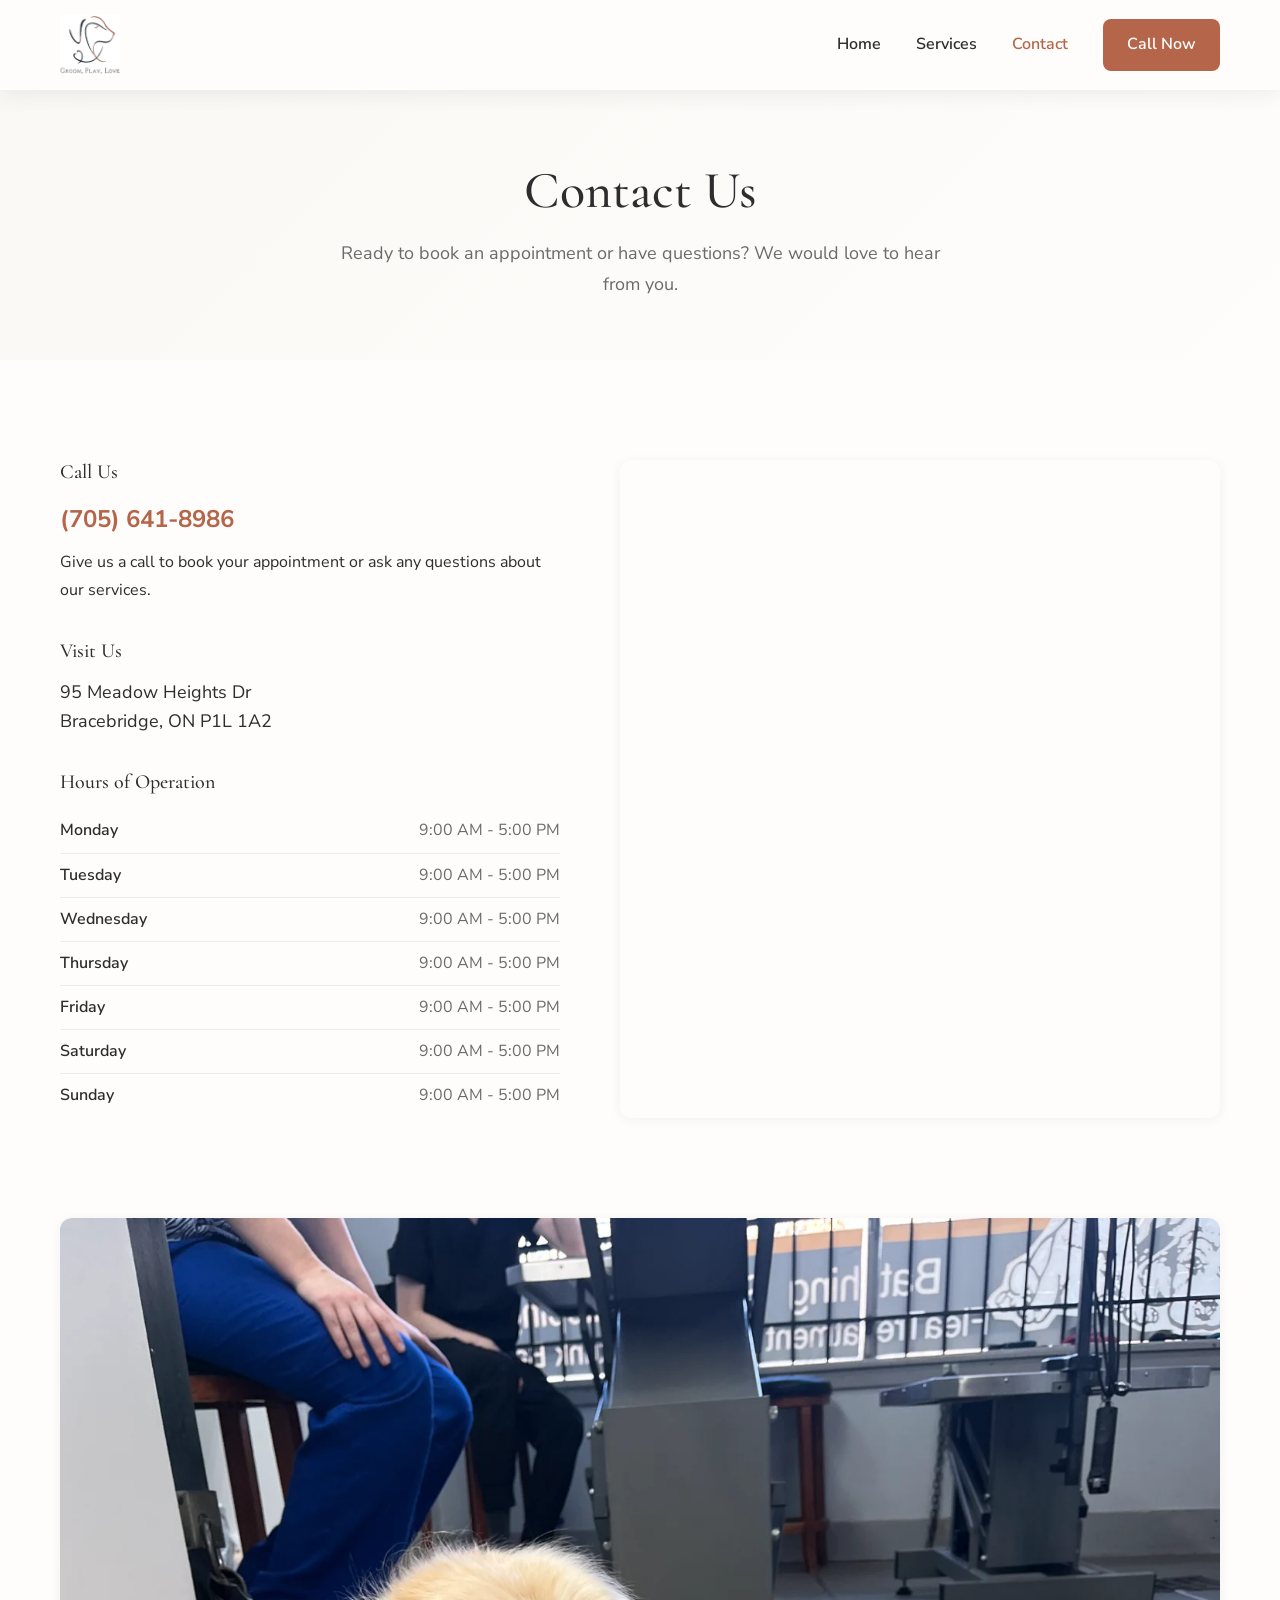
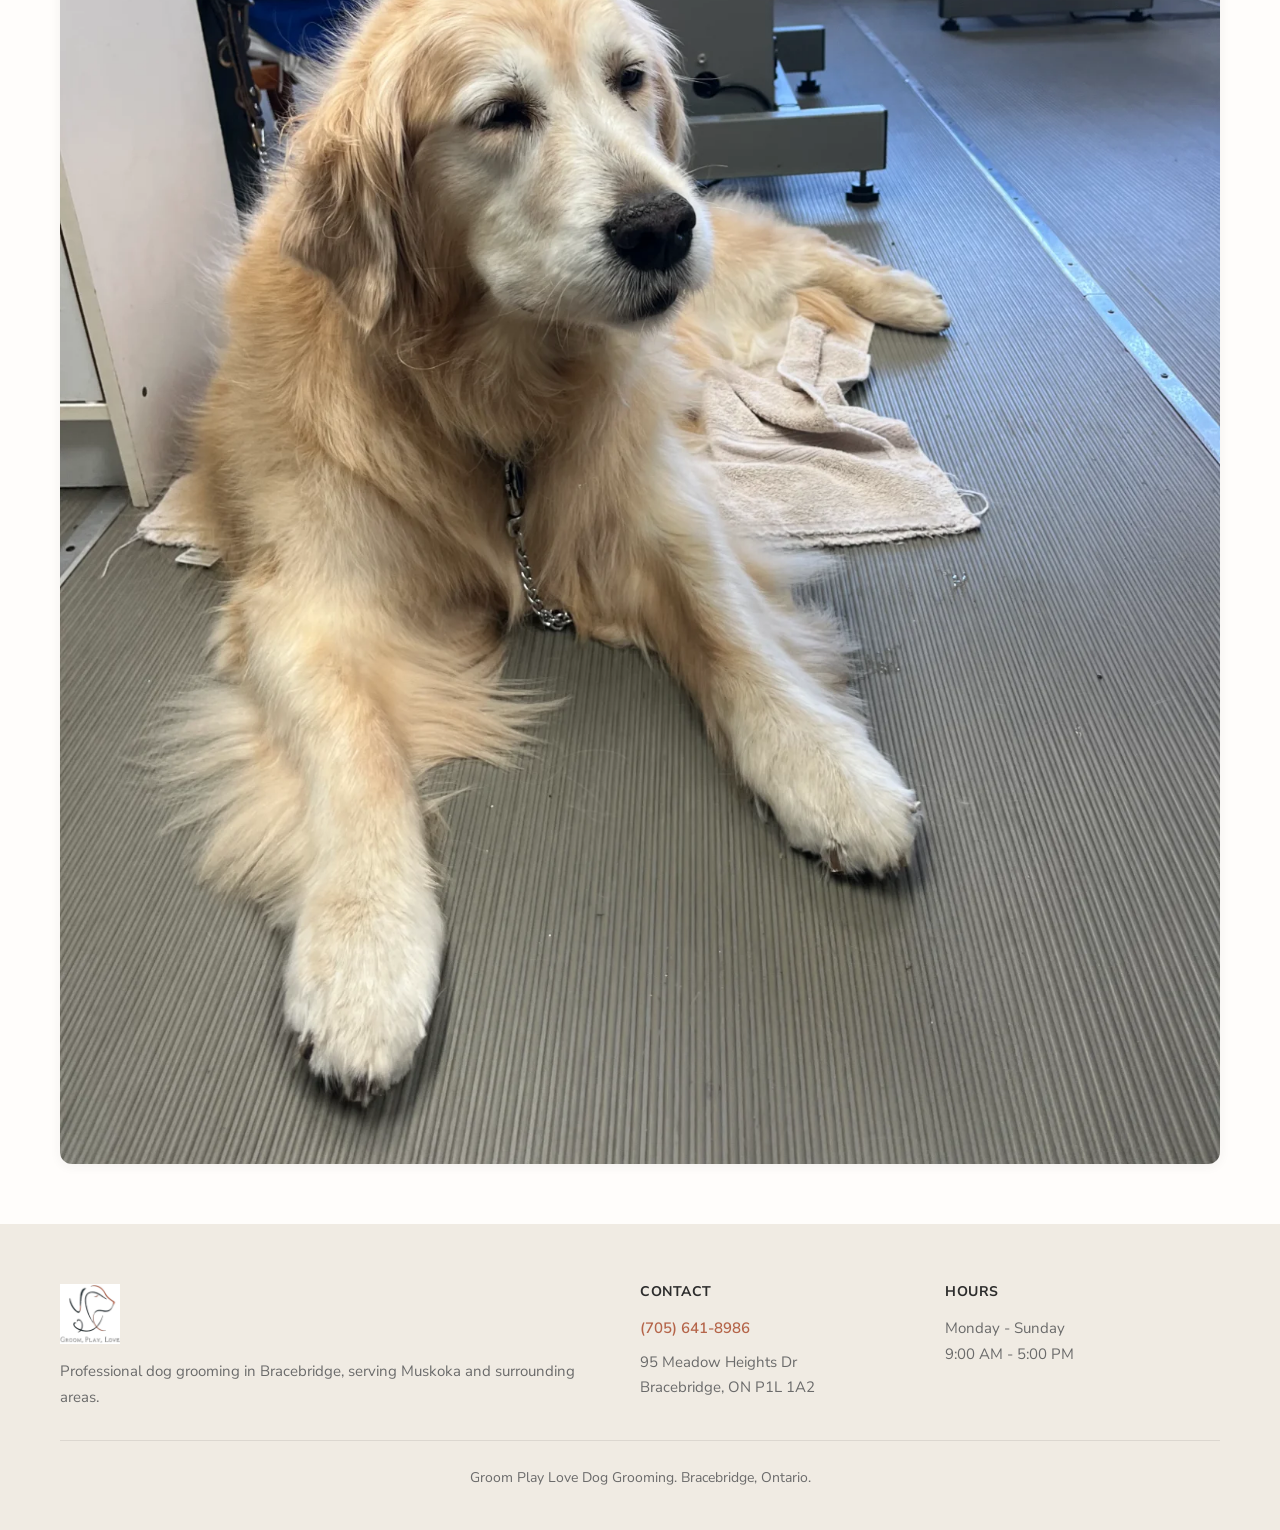
==== contact.html @ d0314b94 "Add files via upload" ====
<!DOCTYPE html>
<html lang="en">
<head>
    <meta charset="UTF-8">
    <meta name="viewport" content="width=device-width, initial-scale=1.0">
    <title>Contact | Groom Play Love Dog Grooming in Bracebridge</title>
    <meta name="description" content="Contact Groom Play Love for dog grooming appointments in Bracebridge, Ontario. Call (705) 641-8986. Open 7 days a week.">
    <link rel="preconnect" href="https://fonts.googleapis.com">
    <link rel="preconnect" href="https://fonts.gstatic.com" crossorigin>
    <link href="https://fonts.googleapis.com/css2?family=Cormorant+Garamond:ital,wght@0,400;0,500;0,600;1,400&family=Nunito+Sans:wght@300;400;600;700&display=swap" rel="stylesheet">
    <link rel="stylesheet" href="styles.css">
</head>
<body>
    <header class="header">
        <div class="container header-inner">
            <a href="index.html" class="logo">
                <img src="images/logo.jpg" alt="Groom Play Love">
            </a>
            <nav class="nav">
                <button class="nav-toggle" aria-label="Toggle navigation">
                    <span></span>
                    <span></span>
                    <span></span>
                </button>
                <ul class="nav-menu">
                    <li><a href="index.html">Home</a></li>
                    <li><a href="services.html">Services</a></li>
                    <li><a href="contact.html" class="active">Contact</a></li>
                    <li><a href="tel:7056418986" class="nav-cta">Call Now</a></li>
                </ul>
            </nav>
        </div>
    </header>

    <main>
        <section class="page-header">
            <div class="container">
                <h1>Contact Us</h1>
                <p>Ready to book an appointment or have questions? We would love to hear from you.</p>
            </div>
        </section>

        <section class="contact-main">
            <div class="container">
                <div class="contact-grid">
                    <div class="contact-info">
                        <div class="contact-block">
                            <h3>Call Us</h3>
                            <p class="contact-phone"><a href="tel:7056418986">(705) 641-8986</a></p>
                            <p>Give us a call to book your appointment or ask any questions about our services.</p>
                        </div>

                        <div class="contact-block">
                            <h3>Visit Us</h3>
                            <p class="contact-address">
                                95 Meadow Heights Dr<br>
                                Bracebridge, ON P1L 1A2
                            </p>
                        </div>

                        <div class="contact-block">
                            <h3>Hours of Operation</h3>
                            <table class="hours-table">
                                <tr>
                                    <td>Monday</td>
                                    <td>9:00 AM - 5:00 PM</td>
                                </tr>
                                <tr>
                                    <td>Tuesday</td>
                                    <td>9:00 AM - 5:00 PM</td>
                                </tr>
                                <tr>
                                    <td>Wednesday</td>
                                    <td>9:00 AM - 5:00 PM</td>
                                </tr>
                                <tr>
                                    <td>Thursday</td>
                                    <td>9:00 AM - 5:00 PM</td>
                                </tr>
                                <tr>
                                    <td>Friday</td>
                                    <td>9:00 AM - 5:00 PM</td>
                                </tr>
                                <tr>
                                    <td>Saturday</td>
                                    <td>9:00 AM - 5:00 PM</td>
                                </tr>
                                <tr>
                                    <td>Sunday</td>
                                    <td>9:00 AM - 5:00 PM</td>
                                </tr>
                            </table>
                        </div>
                    </div>

                    <div class="contact-map">
                        <iframe 
                            src="https://www.google.com/maps/embed?pb=!1m18!1m12!1m3!1d2819.8892387654823!2d-79.30694542394847!3d45.05193996429146!2m3!1f0!2f0!3f0!3m2!1i1024!2i768!4f13.1!3m3!1m2!1s0x4d2a99d0c75fdc15%3A0xab8b9c9e5e5c8a5c!2s95%20Meadow%20Heights%20Dr%2C%20Bracebridge%2C%20ON%20P1L%201A2!5e0!3m2!1sen!2sca!4v1704067200000!5m2!1sen!2sca" 
                            width="100%" 
                            height="450" 
                            style="border:0;" 
                            allowfullscreen="" 
                            loading="lazy" 
                            referrerpolicy="no-referrer-when-downgrade"
                            title="Groom Play Love location map">
                        </iframe>
                    </div>
                </div>
            </div>
        </section>

        <section class="contact-image-section">
            <div class="container">
                <div class="contact-image-grid">
                    <img src="images/dog4.jpg" alt="Golden retriever relaxing at Groom Play Love salon">
                </div>
            </div>
        </section>
    </main>

    <footer class="footer">
        <div class="container">
            <div class="footer-grid">
                <div class="footer-brand">
                    <img src="images/logo.jpg" alt="Groom Play Love" class="footer-logo">
                    <p>Professional dog grooming in Bracebridge, serving Muskoka and surrounding areas.</p>
                </div>
                <div class="footer-contact">
                    <h4>Contact</h4>
                    <p><a href="tel:7056418986">(705) 641-8986</a></p>
                    <p>95 Meadow Heights Dr<br>Bracebridge, ON P1L 1A2</p>
                </div>
                <div class="footer-hours">
                    <h4>Hours</h4>
                    <p>Monday - Sunday<br>9:00 AM - 5:00 PM</p>
                </div>
            </div>
            <div class="footer-bottom">
                <p>Groom Play Love Dog Grooming. Bracebridge, Ontario.</p>
            </div>
        </div>
    </footer>

    <script>
        document.querySelector('.nav-toggle').addEventListener('click', function() {
            document.querySelector('.nav-menu').classList.toggle('active');
            this.classList.toggle('active');
        });
    </script>
</body>
</html>
---- styles.css ----
/* ============================================
   GROOM PLAY LOVE - STYLES
   Mobile-first CSS
   ============================================ */

/* CSS Variables */
:root {
    --charcoal: #2d2d2d;
    --charcoal-light: #4a4a4a;
    --terracotta: #b5654a;
    --terracotta-dark: #9a5540;
    --terracotta-light: #c9785d;
    --cream: #faf8f5;
    --cream-dark: #f0ebe3;
    --warm-white: #fffdfb;
    --text-muted: #6b6b6b;
    
    --shadow-soft: 0 4px 20px rgba(45, 45, 45, 0.08);
    --shadow-hover: 0 8px 30px rgba(45, 45, 45, 0.12);
    --shadow-card: 0 2px 12px rgba(45, 45, 45, 0.06);
    
    --transition: all 0.3s ease;
    --radius: 8px;
    --radius-lg: 12px;
}

/* Reset & Base - Mobile First */
* {
    margin: 0;
    padding: 0;
    box-sizing: border-box;
}

html {
    scroll-behavior: smooth;
}

body {
    font-family: 'Nunito Sans', sans-serif;
    font-weight: 400;
    color: var(--charcoal);
    background-color: var(--warm-white);
    line-height: 1.7;
    font-size: 16px;
}

h1, h2, h3, h4 {
    font-family: 'Cormorant Garamond', serif;
    font-weight: 500;
    line-height: 1.2;
    color: var(--charcoal);
}

h1 {
    font-size: 2.25rem;
    margin-bottom: 1rem;
}

h2 {
    font-size: 1.875rem;
    margin-bottom: 1rem;
}

h3 {
    font-size: 1.5rem;
    margin-bottom: 0.75rem;
}

h4 {
    font-size: 1.125rem;
    margin-bottom: 0.5rem;
}

p {
    margin-bottom: 1rem;
}

a {
    color: var(--terracotta);
    text-decoration: none;
    transition: var(--transition);
}

a:hover {
    color: var(--terracotta-dark);
}

img {
    max-width: 100%;
    height: auto;
    display: block;
}

.container {
    width: 100%;
    max-width: 1200px;
    margin: 0 auto;
    padding: 0 20px;
}

/* Buttons */
.btn {
    display: inline-block;
    padding: 14px 28px;
    font-family: 'Nunito Sans', sans-serif;
    font-size: 1rem;
    font-weight: 600;
    text-align: center;
    border-radius: var(--radius);
    transition: var(--transition);
    cursor: pointer;
    border: none;
}

.btn-primary {
    background-color: var(--terracotta);
    color: white;
    box-shadow: 0 4px 14px rgba(181, 101, 74, 0.3);
}

.btn-primary:hover {
    background-color: var(--terracotta-dark);
    color: white;
    transform: translateY(-2px);
    box-shadow: 0 6px 20px rgba(181, 101, 74, 0.4);
}

.btn-secondary {
    background-color: transparent;
    color: var(--charcoal);
    border: 2px solid var(--charcoal);
}

.btn-secondary:hover {
    background-color: var(--charcoal);
    color: white;
}

.btn-large {
    padding: 18px 36px;
    font-size: 1.125rem;
}

/* Header */
.header {
    background: var(--warm-white);
    padding: 15px 0;
    position: fixed;
    top: 0;
    left: 0;
    right: 0;
    z-index: 1000;
    box-shadow: var(--shadow-soft);
}

.header-inner {
    display: flex;
    justify-content: space-between;
    align-items: center;
}

.logo img {
    height: 50px;
    width: auto;
}

/* Mobile Navigation */
.nav-toggle {
    display: flex;
    flex-direction: column;
    justify-content: space-between;
    width: 28px;
    height: 20px;
    background: none;
    border: none;
    cursor: pointer;
    padding: 0;
}

.nav-toggle span {
    display: block;
    width: 100%;
    height: 2px;
    background-color: var(--charcoal);
    transition: var(--transition);
}

.nav-toggle.active span:nth-child(1) {
    transform: rotate(45deg) translate(6px, 6px);
}

.nav-toggle.active span:nth-child(2) {
    opacity: 0;
}

.nav-toggle.active span:nth-child(3) {
    transform: rotate(-45deg) translate(6px, -6px);
}

.nav-menu {
    display: none;
    position: absolute;
    top: 100%;
    left: 0;
    right: 0;
    background: var(--warm-white);
    list-style: none;
    padding: 20px;
    box-shadow: var(--shadow-soft);
}

.nav-menu.active {
    display: block;
}

.nav-menu li {
    margin-bottom: 15px;
}

.nav-menu li:last-child {
    margin-bottom: 0;
}

.nav-menu a {
    color: var(--charcoal);
    font-weight: 600;
    font-size: 1.125rem;
}

.nav-menu a:hover,
.nav-menu a.active {
    color: var(--terracotta);
}

.nav-cta {
    display: inline-block;
    background-color: var(--terracotta);
    color: white !important;
    padding: 12px 24px;
    border-radius: var(--radius);
}

.nav-cta:hover {
    background-color: var(--terracotta-dark);
    color: white !important;
}

/* Hero Section */
.hero {
    padding: 120px 0 60px;
    background: linear-gradient(135deg, var(--cream) 0%, var(--warm-white) 100%);
}

.hero .container {
    display: flex;
    flex-direction: column;
    gap: 40px;
}

.hero-content h1 {
    color: var(--charcoal);
}

.hero-content p {
    font-size: 1.125rem;
    color: var(--text-muted);
    margin-bottom: 2rem;
}

.hero-buttons {
    display: flex;
    flex-direction: column;
    gap: 15px;
}

.hero-image img {
    border-radius: var(--radius-lg);
    box-shadow: var(--shadow-hover);
}

/* Services Preview */
.services-preview {
    padding: 60px 0;
    background: var(--warm-white);
}

.section-intro {
    color: var(--text-muted);
    font-size: 1.125rem;
    margin-bottom: 2.5rem;
}

.services-grid {
    display: grid;
    grid-template-columns: 1fr;
    gap: 20px;
    margin-bottom: 2.5rem;
}

.service-card {
    background: var(--cream);
    padding: 30px;
    border-radius: var(--radius-lg);
    transition: var(--transition);
}

.service-card:hover {
    transform: translateY(-4px);
    box-shadow: var(--shadow-hover);
}

.service-card h3 {
    color: var(--terracotta);
}

.service-card p {
    color: var(--text-muted);
    margin-bottom: 0;
}

.services-cta {
    text-align: center;
}

/* Gallery */
.gallery {
    padding: 60px 0;
    background: var(--cream);
}

.gallery h2 {
    text-align: center;
    margin-bottom: 2rem;
}

.gallery-grid {
    display: grid;
    grid-template-columns: 1fr 1fr;
    gap: 15px;
}

.gallery-item img {
    width: 100%;
    height: 200px;
    object-fit: cover;
    border-radius: var(--radius);
    transition: var(--transition);
}

.gallery-item:hover img {
    transform: scale(1.02);
    box-shadow: var(--shadow-hover);
}

/* CTA Section */
.cta-section {
    padding: 60px 0;
    background: var(--charcoal);
    text-align: center;
}

.cta-content h2 {
    color: white;
}

.cta-content p {
    color: rgba(255, 255, 255, 0.8);
    margin-bottom: 2rem;
}

.cta-hours {
    color: rgba(255, 255, 255, 0.7);
    font-size: 0.875rem;
    margin-top: 1.5rem;
    margin-bottom: 0;
}

/* Footer */
.footer {
    background: var(--cream-dark);
    padding: 50px 0 30px;
}

.footer-grid {
    display: grid;
    grid-template-columns: 1fr;
    gap: 30px;
    margin-bottom: 30px;
}

.footer-logo {
    height: 60px;
    width: auto;
    margin-bottom: 15px;
}

.footer-brand p {
    color: var(--text-muted);
    font-size: 0.9375rem;
    margin-bottom: 0;
}

.footer h4 {
    color: var(--charcoal);
    font-family: 'Nunito Sans', sans-serif;
    font-weight: 700;
    font-size: 0.875rem;
    text-transform: uppercase;
    letter-spacing: 0.5px;
    margin-bottom: 15px;
}

.footer-contact p,
.footer-hours p {
    color: var(--text-muted);
    font-size: 0.9375rem;
    margin-bottom: 0.5rem;
}

.footer-contact a {
    color: var(--terracotta);
    font-weight: 600;
}

.footer-bottom {
    border-top: 1px solid rgba(45, 45, 45, 0.1);
    padding-top: 25px;
    text-align: center;
}

.footer-bottom p {
    color: var(--text-muted);
    font-size: 0.875rem;
    margin-bottom: 0;
}

/* Page Header */
.page-header {
    padding: 120px 0 50px;
    background: linear-gradient(135deg, var(--cream) 0%, var(--warm-white) 100%);
    text-align: center;
}

.page-header p {
    color: var(--text-muted);
    font-size: 1.125rem;
    max-width: 600px;
    margin: 0 auto;
}

/* Services Page */
.services-main {
    padding: 60px 0;
}

.services-main h2 {
    text-align: center;
    margin-bottom: 3rem;
}

.service-detail {
    display: flex;
    flex-direction: column;
    gap: 30px;
    margin-bottom: 50px;
    padding-bottom: 50px;
    border-bottom: 1px solid var(--cream-dark);
}

.service-detail:last-of-type {
    border-bottom: none;
    margin-bottom: 0;
    padding-bottom: 0;
}

.service-detail-content h3 {
    color: var(--terracotta);
}

.service-detail-content p {
    color: var(--text-muted);
}

.service-includes {
    background: var(--cream);
    padding: 20px;
    border-radius: var(--radius);
    font-size: 0.9375rem;
}

.service-includes strong {
    color: var(--charcoal);
}

.service-detail-image img {
    border-radius: var(--radius-lg);
    box-shadow: var(--shadow-card);
}

/* Add-ons */
.addons {
    padding: 60px 0;
    background: var(--cream);
}

.addons h2 {
    text-align: center;
}

.addons-grid {
    display: grid;
    grid-template-columns: 1fr;
    gap: 20px;
}

.addon-card {
    background: var(--warm-white);
    padding: 30px;
    border-radius: var(--radius-lg);
    box-shadow: var(--shadow-card);
    transition: var(--transition);
}

.addon-card:hover {
    transform: translateY(-4px);
    box-shadow: var(--shadow-hover);
}

.addon-card h3 {
    font-size: 1.25rem;
    color: var(--charcoal);
}

.addon-card p {
    color: var(--text-muted);
    margin-bottom: 0;
    font-size: 0.9375rem;
}

/* Contact Page */
.contact-main {
    padding: 60px 0;
}

.contact-grid {
    display: flex;
    flex-direction: column;
    gap: 40px;
}

.contact-block {
    margin-bottom: 35px;
}

.contact-block:last-child {
    margin-bottom: 0;
}

.contact-block h3 {
    color: var(--charcoal);
    font-size: 1.25rem;
    margin-bottom: 15px;
}

.contact-phone {
    margin-bottom: 10px;
}

.contact-phone a {
    font-size: 1.5rem;
    font-weight: 700;
    color: var(--terracotta);
}

.contact-phone a:hover {
    color: var(--terracotta-dark);
}

.contact-address {
    font-size: 1.125rem;
    line-height: 1.6;
}

.hours-table {
    width: 100%;
    border-collapse: collapse;
}

.hours-table td {
    padding: 8px 0;
    border-bottom: 1px solid var(--cream-dark);
}

.hours-table tr:last-child td {
    border-bottom: none;
}

.hours-table td:first-child {
    font-weight: 600;
    color: var(--charcoal);
}

.hours-table td:last-child {
    text-align: right;
    color: var(--text-muted);
}

.contact-map {
    border-radius: var(--radius-lg);
    overflow: hidden;
    box-shadow: var(--shadow-card);
}

.contact-map iframe {
    display: block;
}

.contact-image-section {
    padding: 0 0 60px;
}

.contact-image-grid img {
    width: 100%;
    border-radius: var(--radius-lg);
    box-shadow: var(--shadow-card);
}

/* ============================================
   TABLET STYLES - 768px and up
   ============================================ */
@media (min-width: 768px) {
    h1 {
        font-size: 2.75rem;
    }
    
    h2 {
        font-size: 2.25rem;
    }
    
    .hero {
        padding: 140px 0 80px;
    }
    
    .hero .container {
        flex-direction: row;
        align-items: center;
    }
    
    .hero-content {
        flex: 1;
        padding-right: 40px;
    }
    
    .hero-image {
        flex: 1;
    }
    
    .hero-buttons {
        flex-direction: row;
    }
    
    .services-preview {
        padding: 80px 0;
    }
    
    .services-grid {
        grid-template-columns: repeat(2, 1fr);
    }
    
    .gallery {
        padding: 80px 0;
    }
    
    .gallery-grid {
        grid-template-columns: repeat(4, 1fr);
        gap: 20px;
    }
    
    .gallery-item img {
        height: 220px;
    }
    
    .cta-section {
        padding: 80px 0;
    }
    
    .footer-grid {
        grid-template-columns: 2fr 1fr 1fr;
    }
    
    .services-main {
        padding: 80px 0;
    }
    
    .service-detail {
        flex-direction: row;
        align-items: center;
    }
    
    .service-detail.reverse {
        flex-direction: row-reverse;
    }
    
    .service-detail-content {
        flex: 1.2;
    }
    
    .service-detail-image {
        flex: 1;
    }
    
    .addons {
        padding: 80px 0;
    }
    
    .addons-grid {
        grid-template-columns: repeat(2, 1fr);
    }
    
    .contact-main {
        padding: 80px 0;
    }
    
    .contact-grid {
        flex-direction: row;
    }
    
    .contact-info {
        flex: 1;
    }
    
    .contact-map {
        flex: 1.2;
    }
}

/* ============================================
   DESKTOP STYLES - 1024px and up
   ============================================ */
@media (min-width: 1024px) {
    h1 {
        font-size: 3.25rem;
    }
    
    h2 {
        font-size: 2.5rem;
    }
    
    .logo img {
        height: 60px;
    }
    
    .nav-toggle {
        display: none;
    }
    
    .nav-menu {
        display: flex;
        position: static;
        background: none;
        box-shadow: none;
        padding: 0;
        align-items: center;
        gap: 35px;
    }
    
    .nav-menu li {
        margin-bottom: 0;
    }
    
    .nav-menu a {
        font-size: 1rem;
    }
    
    .hero {
        padding: 160px 0 100px;
    }
    
    .hero-content {
        padding-right: 60px;
    }
    
    .hero-content p {
        font-size: 1.25rem;
    }
    
    .services-preview {
        padding: 100px 0;
    }
    
    .services-grid {
        grid-template-columns: repeat(4, 1fr);
    }
    
    .gallery {
        padding: 100px 0;
    }
    
    .gallery-item img {
        height: 280px;
    }
    
    .cta-section {
        padding: 100px 0;
    }
    
    .footer {
        padding: 60px 0 40px;
    }
    
    .page-header {
        padding: 160px 0 60px;
    }
    
    .services-main {
        padding: 100px 0;
    }
    
    .service-detail {
        gap: 60px;
    }
    
    .addons {
        padding: 100px 0;
    }
    
    .addons-grid {
        grid-template-columns: repeat(4, 1fr);
    }
    
    .contact-main {
        padding: 100px 0;
    }
    
    .contact-grid {
        gap: 60px;
    }
}
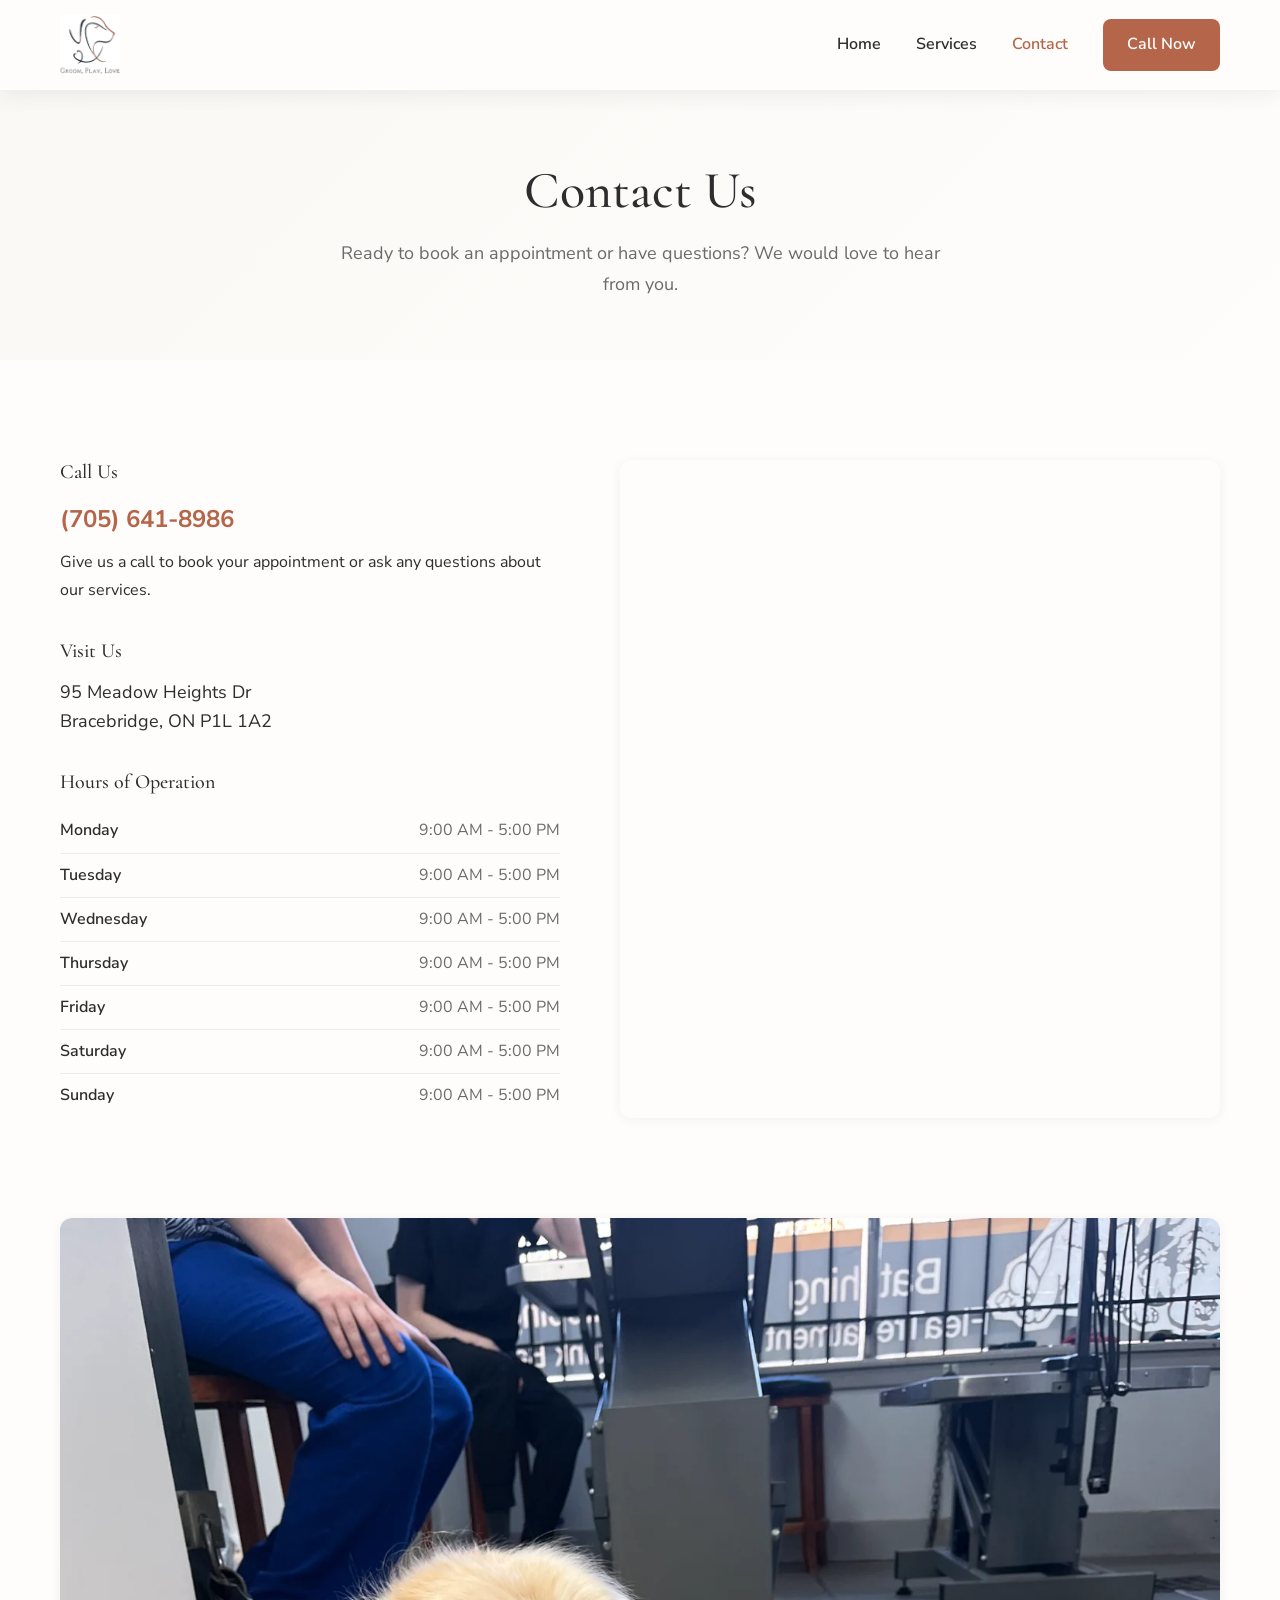
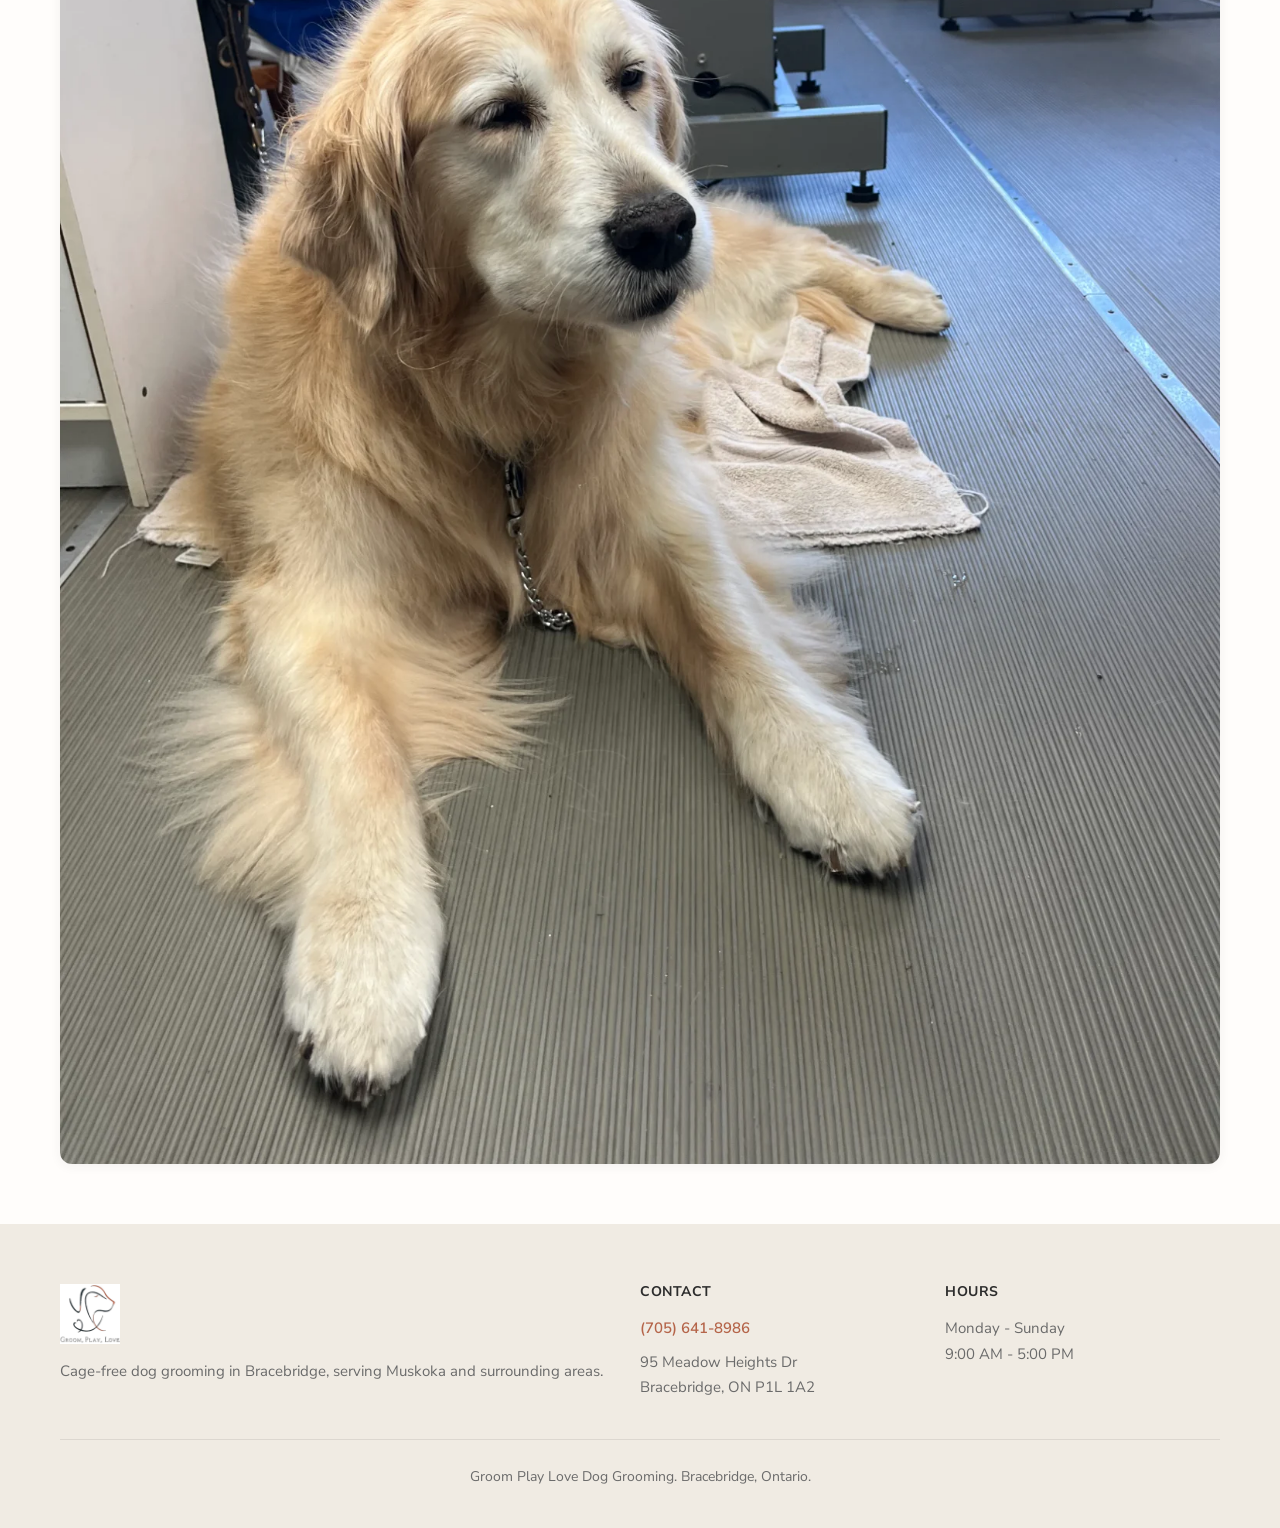
==== commit 5b1855fe: "Add files via upload" ====
--- a/contact.html
+++ b/contact.html
@@ -123,7 +123,7 @@
             <div class="footer-grid">
                 <div class="footer-brand">
                     <img src="images/logo.jpg" alt="Groom Play Love" class="footer-logo">
-                    <p>Professional dog grooming in Bracebridge, serving Muskoka and surrounding areas.</p>
+                    <p>Cage-free dog grooming in Bracebridge, serving Muskoka and surrounding areas.</p>
                 </div>
                 <div class="footer-contact">
                     <h4>Contact</h4>
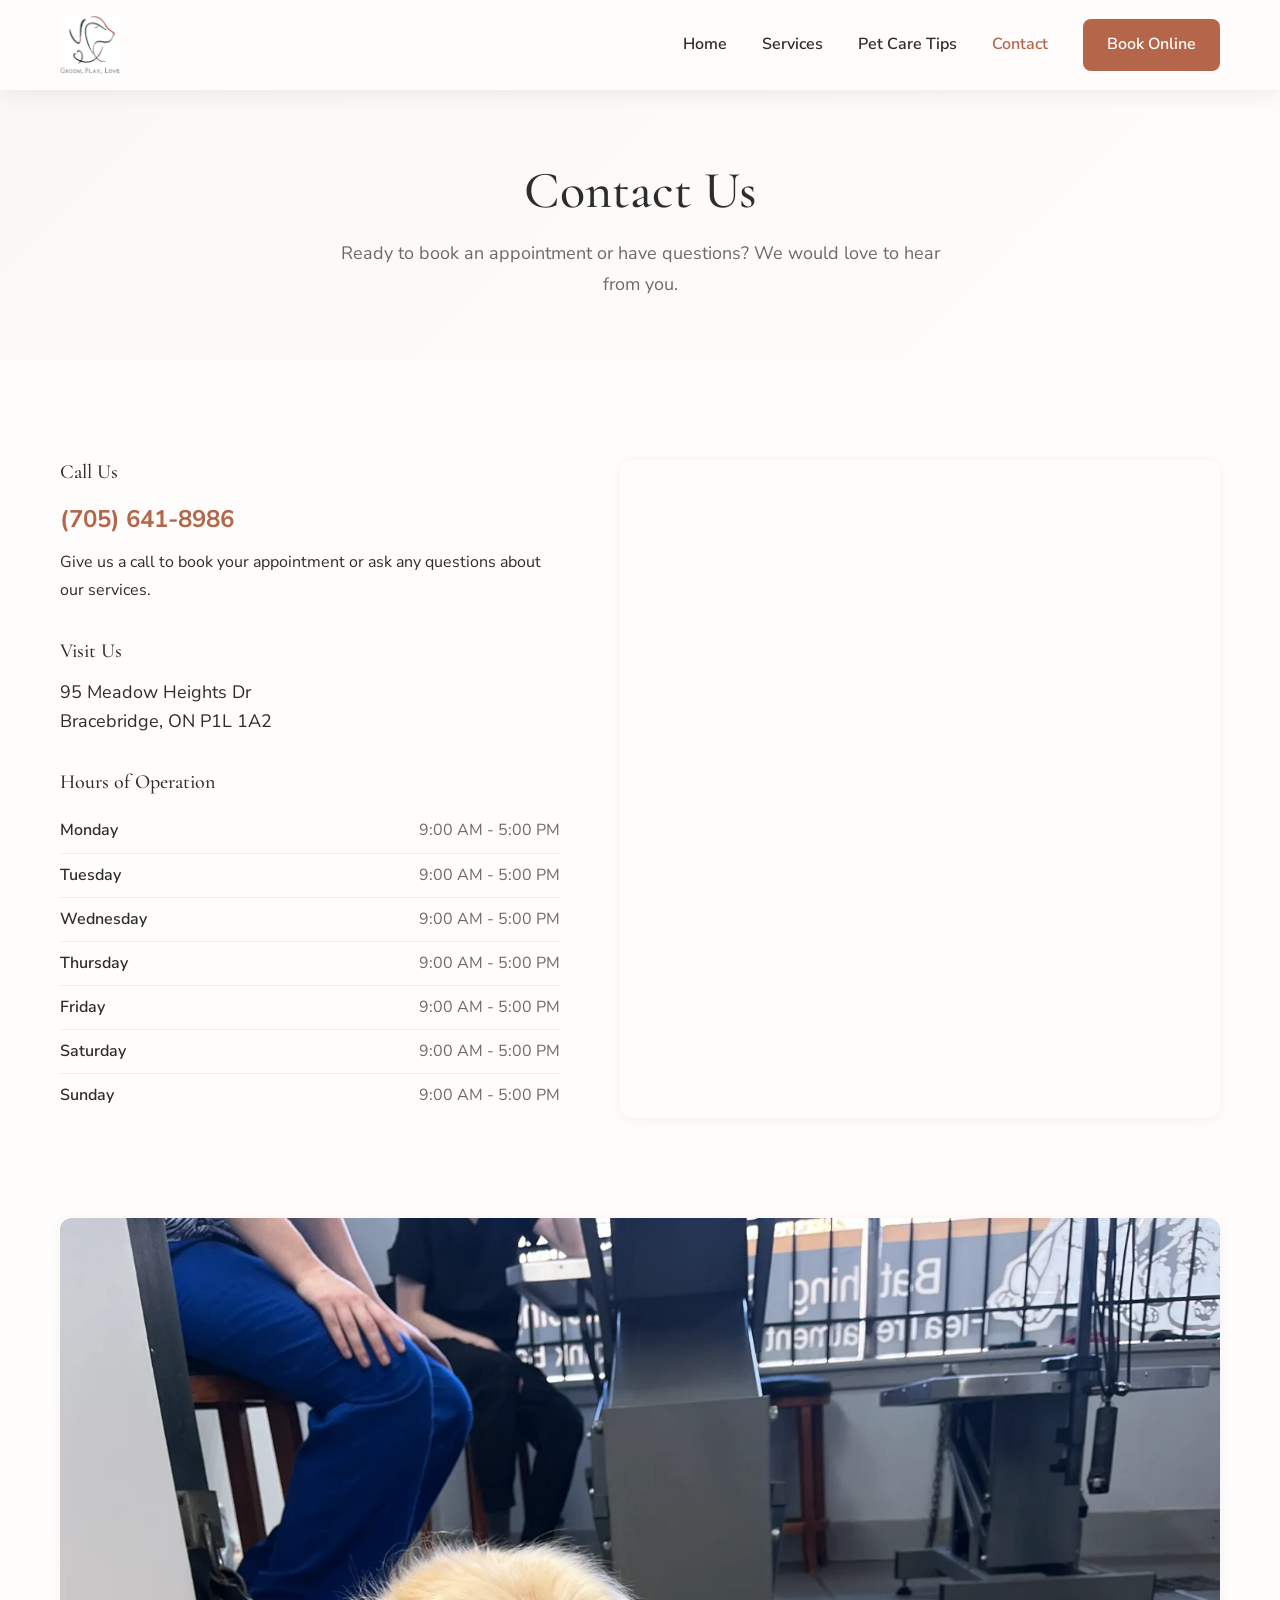
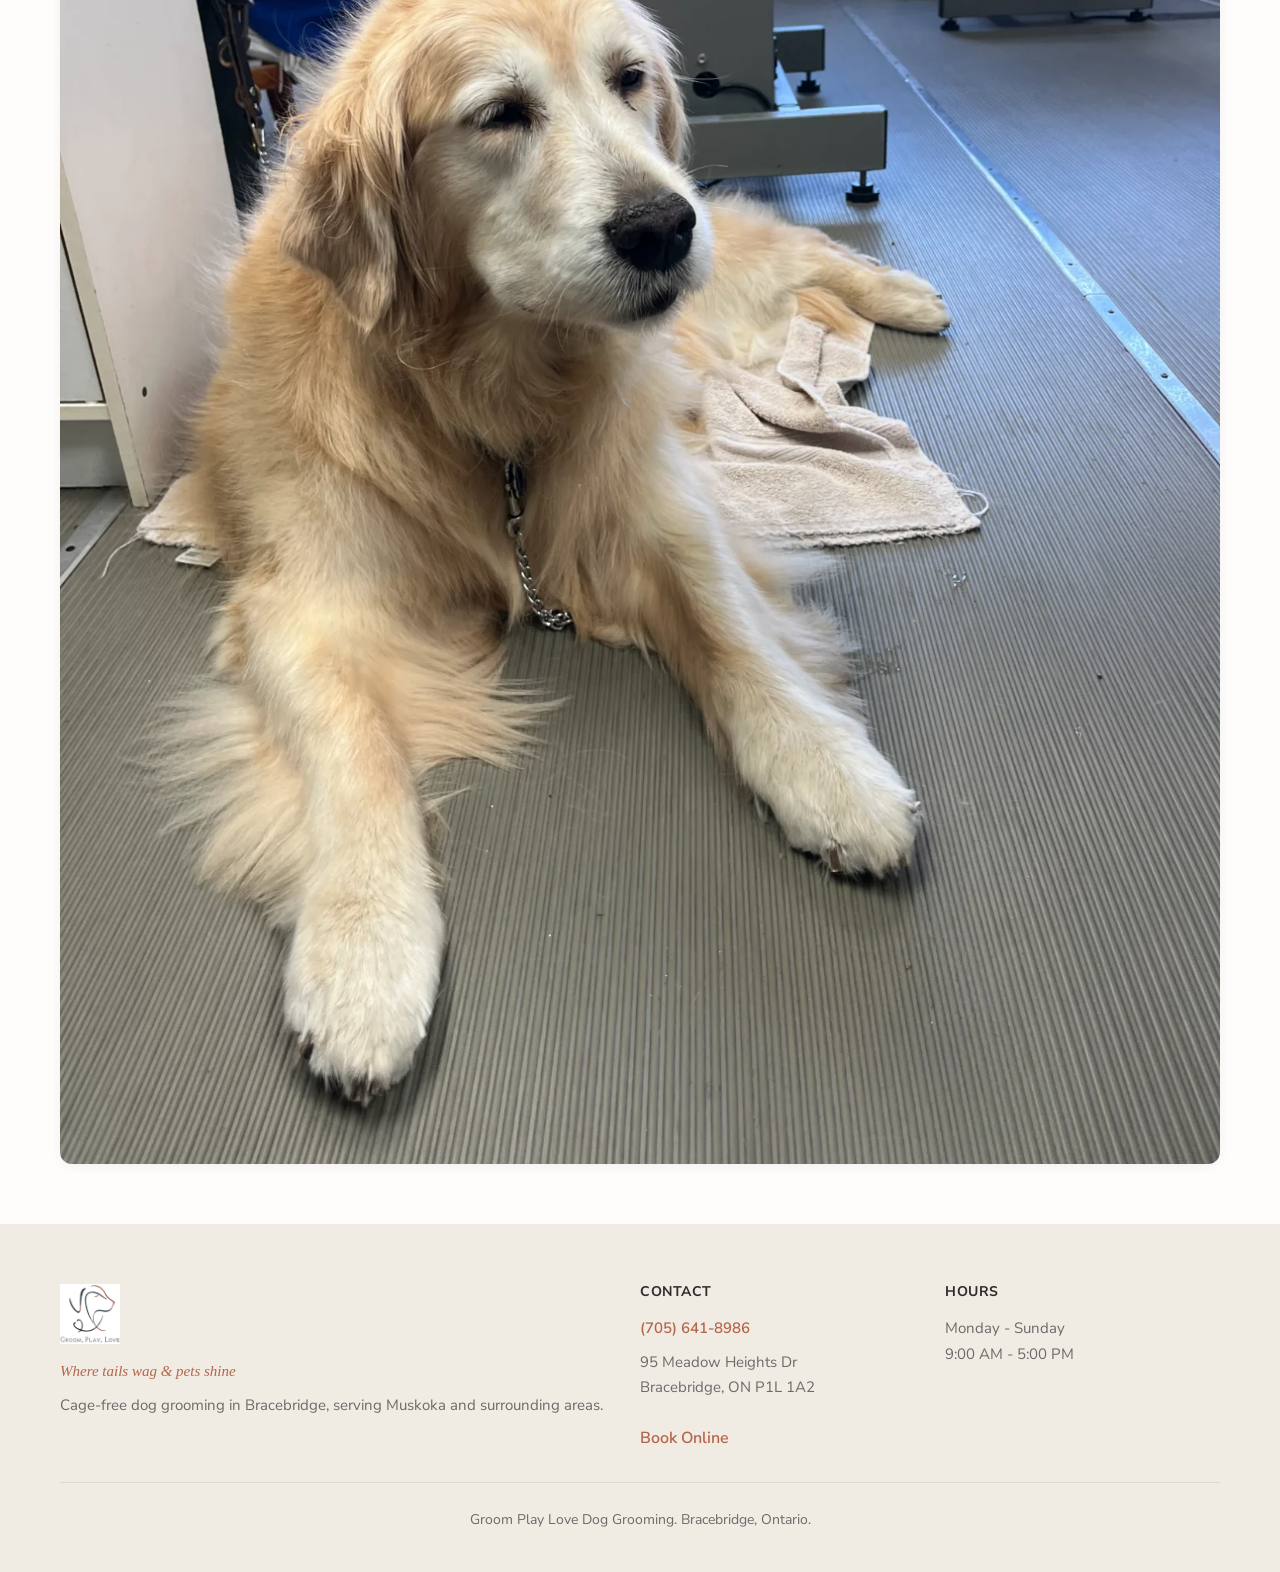
==== commit 130ef2e2: "Add files via upload" ====
--- a/contact.html
+++ b/contact.html
@@ -25,8 +25,9 @@
                 <ul class="nav-menu">
                     <li><a href="index.html">Home</a></li>
                     <li><a href="services.html">Services</a></li>
+                    <li><a href="resources.html">Pet Care Tips</a></li>
                     <li><a href="contact.html" class="active">Contact</a></li>
-                    <li><a href="tel:7056418986" class="nav-cta">Call Now</a></li>
+                    <li><a href="https://groomplaylove.ca" class="nav-cta" target="_blank">Book Online</a></li>
                 </ul>
             </nav>
         </div>
@@ -123,12 +124,14 @@
             <div class="footer-grid">
                 <div class="footer-brand">
                     <img src="images/logo.jpg" alt="Groom Play Love" class="footer-logo">
+                    <p class="footer-tagline">Where tails wag & pets shine</p>
                     <p>Cage-free dog grooming in Bracebridge, serving Muskoka and surrounding areas.</p>
                 </div>
                 <div class="footer-contact">
                     <h4>Contact</h4>
                     <p><a href="tel:7056418986">(705) 641-8986</a></p>
                     <p>95 Meadow Heights Dr<br>Bracebridge, ON P1L 1A2</p>
+                    <a href="https://groomplaylove.ca" class="footer-book-link" target="_blank">Book Online</a>
                 </div>
                 <div class="footer-hours">
                     <h4>Hours</h4>
--- a/styles.css
+++ b/styles.css
@@ -257,6 +257,14 @@
     gap: 40px;
 }
 
+.hero-content .tagline {
+    font-family: 'Cormorant Garamond', serif;
+    font-style: italic;
+    font-size: 1.125rem;
+    color: var(--terracotta);
+    margin-bottom: 0.5rem;
+}
+
 .hero-content h1 {
     color: var(--charcoal);
 }
@@ -276,6 +284,71 @@
 .hero-image img {
     border-radius: var(--radius-lg);
     box-shadow: var(--shadow-hover);
+}
+
+/* Our Promise Section */
+.our-promise {
+    padding: 60px 0;
+    background: var(--charcoal);
+}
+
+.promise-grid {
+    display: grid;
+    grid-template-columns: 1fr;
+    gap: 20px;
+}
+
+.promise-card {
+    background: var(--warm-white);
+    padding: 30px;
+    border-radius: var(--radius-lg);
+}
+
+.promise-card.highlight {
+    background: var(--charcoal-light);
+    color: white;
+}
+
+.promise-card h2 {
+    color: var(--charcoal);
+    margin-bottom: 1.25rem;
+}
+
+.promise-card.highlight h3 {
+    color: white;
+    margin-bottom: 1rem;
+}
+
+.promise-card.highlight p {
+    color: rgba(255, 255, 255, 0.9);
+    margin-bottom: 0;
+}
+
+.promise-list {
+    list-style: none;
+    padding: 0;
+    margin: 0;
+}
+
+.promise-list li {
+    padding: 8px 0;
+    padding-left: 24px;
+    position: relative;
+}
+
+.promise-list li::before {
+    content: "•";
+    position: absolute;
+    left: 0;
+    color: var(--terracotta);
+}
+
+.promise-card.highlight .promise-list li::before {
+    color: var(--terracotta-light);
+}
+
+.our-promise.page-promise {
+    padding: 40px 0;
 }
 
 /* Services Preview */
@@ -320,6 +393,22 @@
 
 .services-cta {
     text-align: center;
+}
+
+.natural-callout {
+    font-family: 'Cormorant Garamond', serif;
+    font-size: 1.5rem;
+    font-style: italic;
+    color: #5a8a4a;
+    text-align: center;
+    margin: 2.5rem 0 1rem;
+}
+
+.pricing-note {
+    text-align: center;
+    color: var(--text-muted);
+    max-width: 600px;
+    margin: 0 auto 2rem;
 }
 
 /* Gallery */
@@ -375,6 +464,30 @@
     margin-bottom: 0;
 }
 
+.cta-quote {
+    font-family: 'Cormorant Garamond', serif;
+    font-style: italic;
+    font-size: 1.25rem;
+    color: rgba(255, 255, 255, 0.9);
+    max-width: 400px;
+    margin: 0 auto 2rem;
+}
+
+.cta-phone {
+    color: rgba(255, 255, 255, 0.8);
+    margin-top: 1rem;
+    margin-bottom: 0;
+}
+
+.cta-phone a {
+    color: white;
+    font-weight: 600;
+}
+
+.cta-phone a:hover {
+    color: var(--terracotta-light);
+}
+
 /* Footer */
 .footer {
     background: var(--cream-dark);
@@ -398,6 +511,20 @@
     color: var(--text-muted);
     font-size: 0.9375rem;
     margin-bottom: 0;
+}
+
+.footer-tagline {
+    font-family: 'Cormorant Garamond', serif;
+    font-style: italic;
+    color: var(--terracotta) !important;
+    margin-bottom: 0.5rem !important;
+}
+
+.footer-book-link {
+    display: inline-block;
+    margin-top: 1rem;
+    font-weight: 600;
+    color: var(--terracotta);
 }
 
 .footer h4 {
@@ -497,6 +624,65 @@
     box-shadow: var(--shadow-card);
 }
 
+/* Memberships */
+.memberships {
+    padding: 60px 0;
+    background: var(--cream);
+}
+
+.memberships h2 {
+    text-align: center;
+}
+
+.membership-grid {
+    display: grid;
+    grid-template-columns: 1fr;
+    gap: 20px;
+    margin-top: 2rem;
+}
+
+.membership-card {
+    background: var(--warm-white);
+    padding: 30px;
+    border-radius: var(--radius-lg);
+    box-shadow: var(--shadow-card);
+}
+
+.membership-card h3 {
+    color: var(--terracotta);
+    margin-bottom: 1rem;
+}
+
+.membership-card p {
+    color: var(--text-muted);
+    margin-bottom: 1.5rem;
+}
+
+.size-tiers {
+    border-top: 1px solid var(--cream-dark);
+    padding-top: 1rem;
+}
+
+.tier {
+    display: flex;
+    justify-content: space-between;
+    padding: 10px 0;
+    border-bottom: 1px solid var(--cream-dark);
+}
+
+.tier:last-child {
+    border-bottom: none;
+}
+
+.tier-name {
+    font-weight: 600;
+    color: var(--charcoal);
+}
+
+.tier-size {
+    color: var(--text-muted);
+}
+
 /* Add-ons */
 .addons {
     padding: 60px 0;
@@ -537,6 +723,19 @@
     font-size: 0.9375rem;
 }
 
+.addon-card.bakery-card {
+    background: var(--charcoal);
+    color: white;
+}
+
+.addon-card.bakery-card h3 {
+    color: white;
+}
+
+.addon-card.bakery-card p {
+    color: rgba(255, 255, 255, 0.9);
+}
+
 /* Contact Page */
 .contact-main {
     padding: 60px 0;
@@ -684,6 +883,14 @@
         padding: 80px 0;
     }
     
+    .our-promise {
+        padding: 80px 0;
+    }
+    
+    .promise-grid {
+        grid-template-columns: repeat(3, 1fr);
+    }
+    
     .footer-grid {
         grid-template-columns: 2fr 1fr 1fr;
     }
@@ -715,6 +922,15 @@
     
     .addons-grid {
         grid-template-columns: repeat(2, 1fr);
+    }
+    
+    .memberships {
+        padding: 80px 0;
+    }
+    
+    .membership-grid {
+        grid-template-columns: 2fr 1fr;
+        align-items: start;
     }
     
     .contact-main {
@@ -804,6 +1020,18 @@
         padding: 100px 0;
     }
     
+    .our-promise {
+        padding: 100px 0;
+    }
+    
+    .natural-callout {
+        font-size: 1.75rem;
+    }
+    
+    .cta-quote {
+        font-size: 1.375rem;
+    }
+    
     .footer {
         padding: 60px 0 40px;
     }
@@ -825,7 +1053,16 @@
     }
     
     .addons-grid {
-        grid-template-columns: repeat(4, 1fr);
+        grid-template-columns: repeat(3, 1fr);
+    }
+    
+    .addons-grid .addon-card:nth-child(4),
+    .addons-grid .addon-card:nth-child(5) {
+        grid-column: span 1;
+    }
+    
+    .memberships {
+        padding: 100px 0;
     }
     
     .contact-main {
@@ -836,3 +1073,199 @@
         gap: 60px;
     }
 }
+
+/* ============================================
+   RESOURCES PAGE STYLES
+   ============================================ */
+.resources-intro {
+    padding: 40px 0 20px;
+    text-align: center;
+}
+
+.resources-intro h2 {
+    color: var(--charcoal);
+}
+
+.tips-section {
+    padding: 20px 0 60px;
+}
+
+.tips-section .container {
+    display: grid;
+    grid-template-columns: 1fr;
+    gap: 20px;
+}
+
+.tip-card {
+    background: var(--cream);
+    padding: 30px;
+    border-radius: var(--radius-lg);
+}
+
+.tip-card h3 {
+    color: var(--terracotta);
+    margin-bottom: 1rem;
+}
+
+.tip-card p {
+    color: var(--text-muted);
+    margin-bottom: 1rem;
+}
+
+.tip-card p:last-of-type {
+    margin-bottom: 0;
+}
+
+.tip-card.highlight {
+    background: var(--charcoal);
+}
+
+.tip-card.highlight h3 {
+    color: white;
+}
+
+.tip-card.highlight p {
+    color: rgba(255, 255, 255, 0.9);
+    margin-bottom: 1.5rem;
+}
+
+.tip-link {
+    display: inline-block;
+    margin-top: 1rem;
+    font-weight: 600;
+    color: var(--terracotta);
+}
+
+.guide-section {
+    padding: 60px 0;
+    background: var(--warm-white);
+}
+
+.guide-section.alt-bg {
+    background: var(--cream);
+}
+
+.guide-section h2 {
+    text-align: center;
+    margin-bottom: 2rem;
+}
+
+.guide-content {
+    max-width: 800px;
+    margin: 0 auto;
+}
+
+.guide-content h3 {
+    color: var(--terracotta);
+    margin-top: 2rem;
+    margin-bottom: 1rem;
+}
+
+.guide-content p {
+    color: var(--text-muted);
+    margin-bottom: 1rem;
+}
+
+.grooming-schedule {
+    padding: 60px 0;
+    background: var(--charcoal);
+}
+
+.grooming-schedule h2 {
+    color: white;
+    text-align: center;
+    margin-bottom: 1.5rem;
+}
+
+.schedule-intro {
+    color: rgba(255, 255, 255, 0.85);
+    text-align: center;
+    max-width: 800px;
+    margin: 0 auto 2.5rem;
+}
+
+.schedule-grid {
+    display: grid;
+    grid-template-columns: 1fr;
+    gap: 0;
+}
+
+.schedule-column {
+    background: rgba(255, 255, 255, 0.05);
+    border-radius: var(--radius);
+    padding: 20px;
+    margin-bottom: 15px;
+}
+
+.schedule-item {
+    display: flex;
+    justify-content: space-between;
+    padding: 10px 0;
+    border-bottom: 1px solid rgba(255, 255, 255, 0.1);
+}
+
+.schedule-item:last-child {
+    border-bottom: none;
+}
+
+.schedule-item .breed {
+    color: white;
+    font-weight: 600;
+}
+
+.schedule-item .frequency {
+    color: var(--terracotta-light);
+}
+
+.schedule-note {
+    color: rgba(255, 255, 255, 0.7);
+    text-align: center;
+    margin-top: 2rem;
+    margin-bottom: 0;
+    font-style: italic;
+}
+
+@media (min-width: 768px) {
+    .tips-section .container {
+        grid-template-columns: repeat(2, 1fr);
+    }
+    
+    .tip-card.highlight {
+        grid-column: span 2;
+    }
+    
+    .guide-section {
+        padding: 80px 0;
+    }
+    
+    .grooming-schedule {
+        padding: 80px 0;
+    }
+    
+    .schedule-grid {
+        grid-template-columns: repeat(3, 1fr);
+        gap: 20px;
+    }
+    
+    .schedule-column {
+        margin-bottom: 0;
+    }
+}
+
+@media (min-width: 1024px) {
+    .tips-section .container {
+        grid-template-columns: repeat(3, 1fr);
+    }
+    
+    .tip-card.highlight {
+        grid-column: span 3;
+    }
+    
+    .guide-section {
+        padding: 100px 0;
+    }
+    
+    .grooming-schedule {
+        padding: 100px 0;
+    }
+}
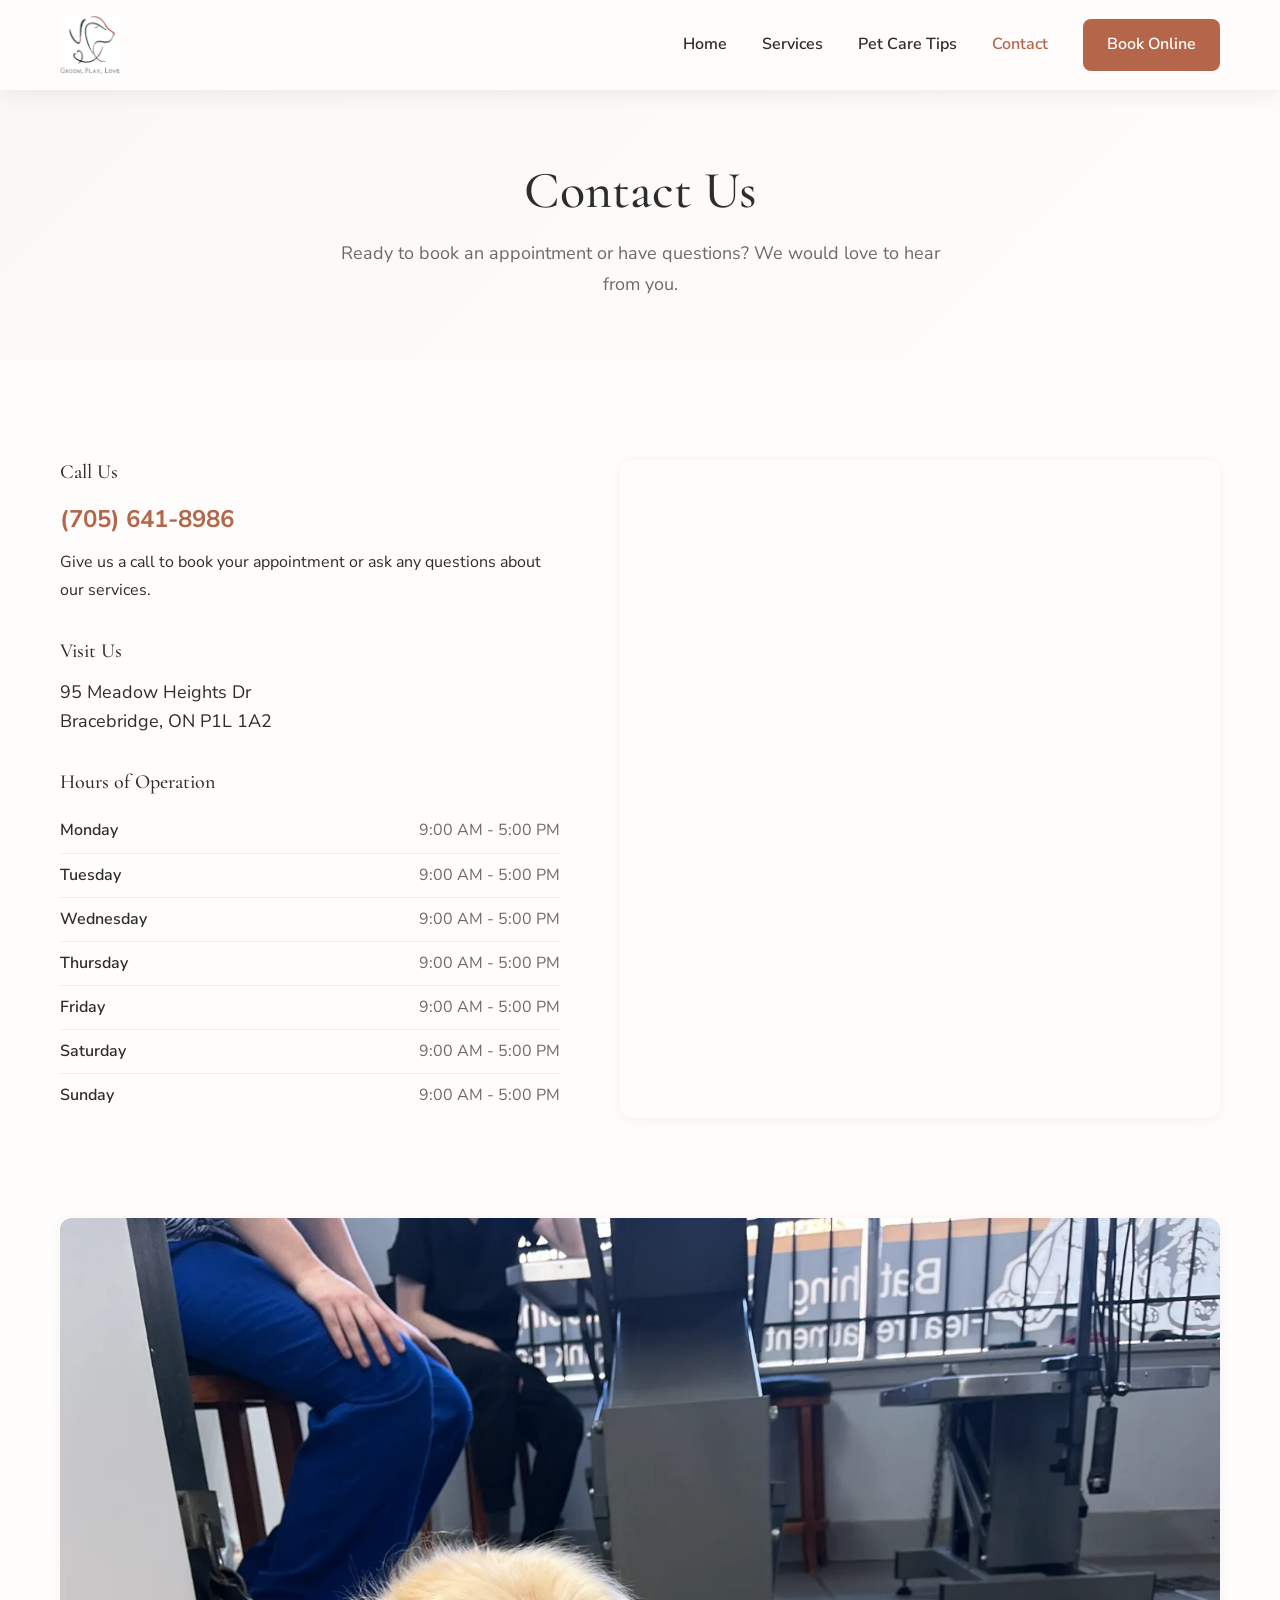
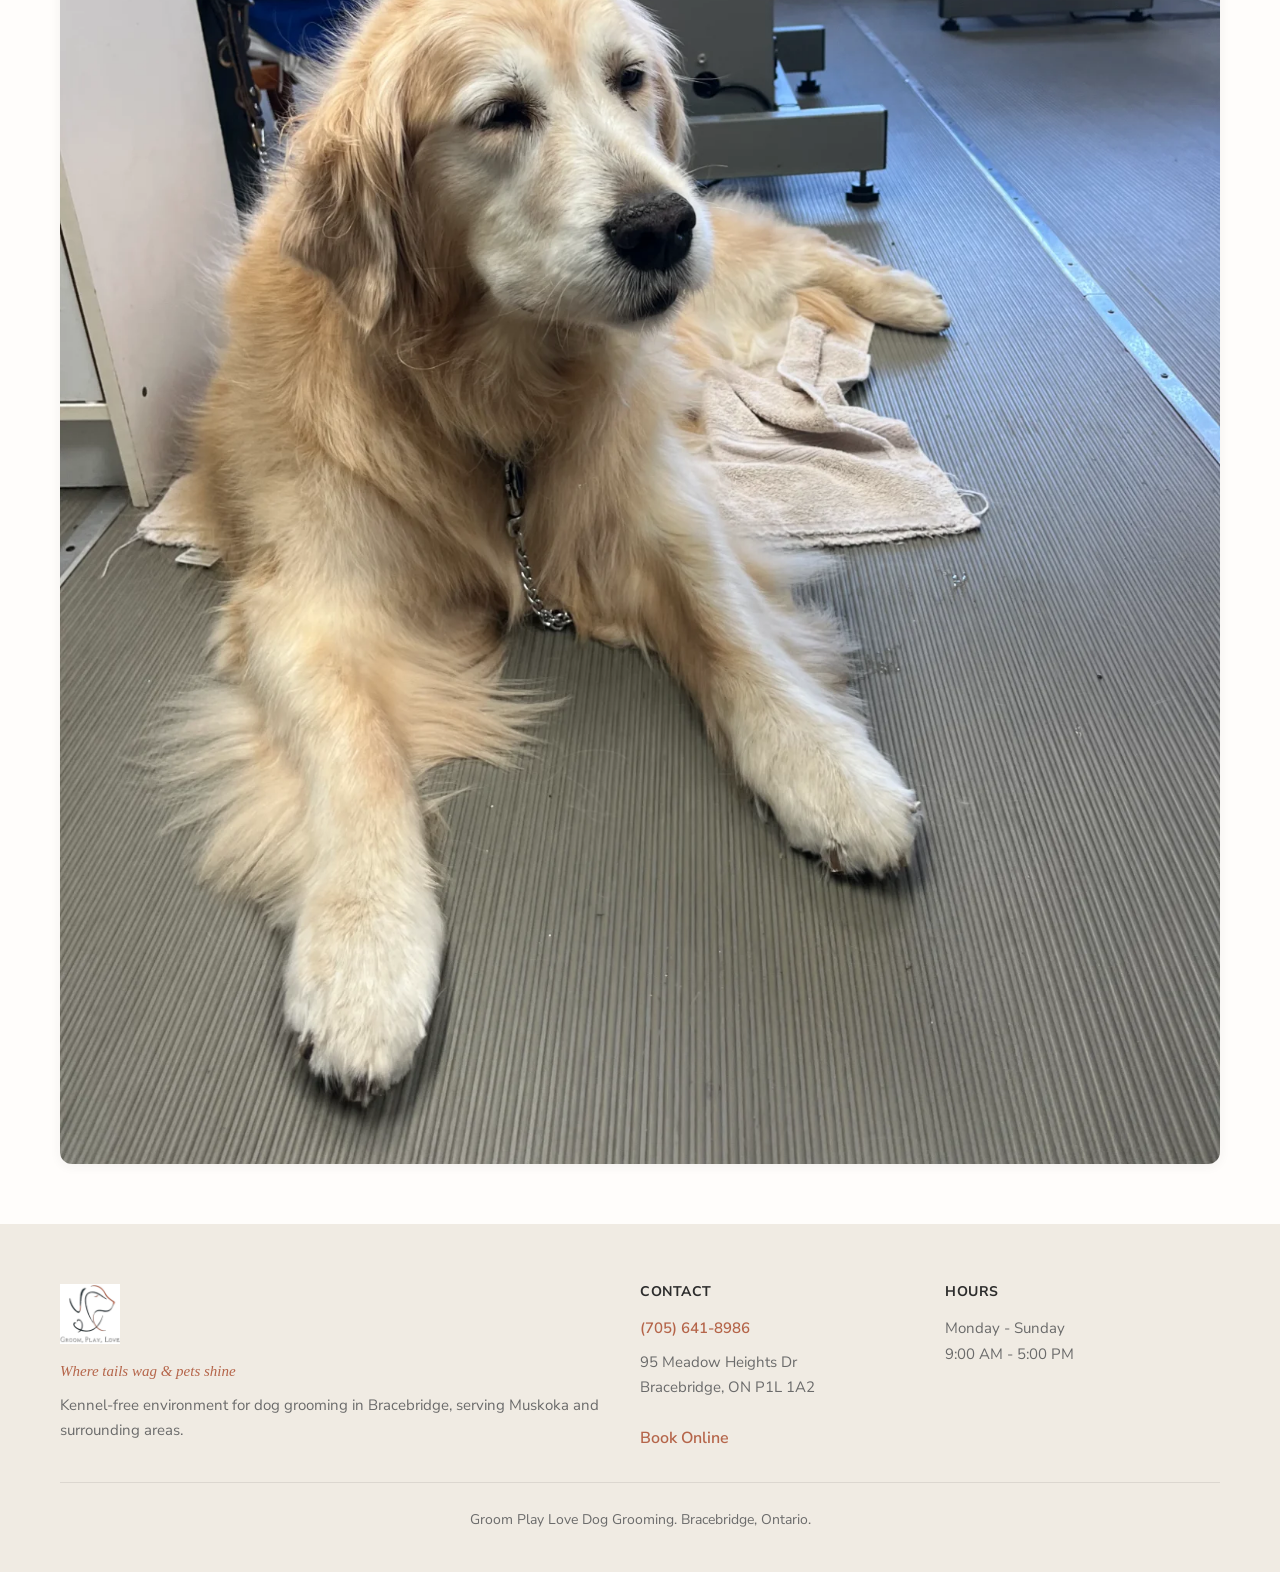
==== commit 3ec30092: "Add files via upload" ====
--- a/contact.html
+++ b/contact.html
@@ -27,7 +27,7 @@
                     <li><a href="services.html">Services</a></li>
                     <li><a href="resources.html">Pet Care Tips</a></li>
                     <li><a href="contact.html" class="active">Contact</a></li>
-                    <li><a href="https://groomplaylove.ca" class="nav-cta" target="_blank">Book Online</a></li>
+                    <li><a href="https://www.fresha.com/p/charmaine-murphy-6093084" class="nav-cta" target="_blank">Book Online</a></li>
                 </ul>
             </nav>
         </div>
@@ -125,13 +125,13 @@
                 <div class="footer-brand">
                     <img src="images/logo.jpg" alt="Groom Play Love" class="footer-logo">
                     <p class="footer-tagline">Where tails wag & pets shine</p>
-                    <p>Cage-free dog grooming in Bracebridge, serving Muskoka and surrounding areas.</p>
+                    <p>Kennel-free environment for dog grooming in Bracebridge, serving Muskoka and surrounding areas.</p>
                 </div>
                 <div class="footer-contact">
                     <h4>Contact</h4>
                     <p><a href="tel:7056418986">(705) 641-8986</a></p>
                     <p>95 Meadow Heights Dr<br>Bracebridge, ON P1L 1A2</p>
-                    <a href="https://groomplaylove.ca" class="footer-book-link" target="_blank">Book Online</a>
+                    <a href="https://www.fresha.com/p/charmaine-murphy-6093084" class="footer-book-link" target="_blank">Book Online</a>
                 </div>
                 <div class="footer-hours">
                     <h4>Hours</h4>
